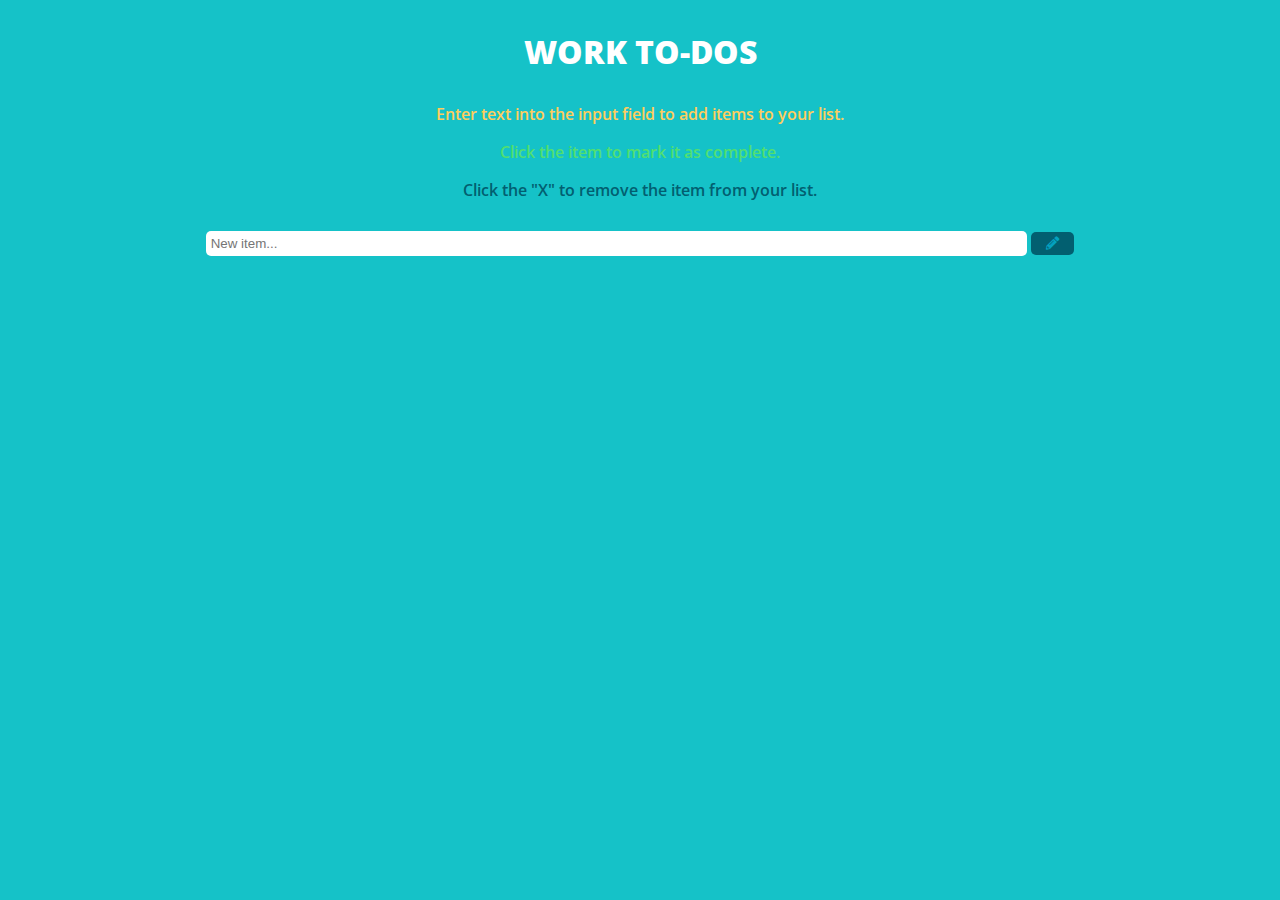
==== JavaScript/simple-apps/to-do-list/index.html @ 8f4af9cc "[to-do-list] add code for index, script and style files" ====
<html>
	<head>
		<title>To Do List</title>

		<link
			href="https://fonts.googleapis.com/css?family=Open+Sans:800"
			rel="stylesheet"
		/>
		<link
			rel="stylesheet"
			href="https://cdnjs.cloudflare.com/ajax/libs/font-awesome/5.15.3/css/all.min.css"
		/>
		<link rel="stylesheet" type="text/css" href="style.css" />
	</head>

	<body>
		<div class="container">
			<div class="row">
				<div class="intro col-12">
					<h1>Work To-Dos</h1>
					<div>
						<div class="border1"></div>
					</div>
				</div>
			</div>

			<div class="row">
				<div class="helpText col-12">
					<p id="first">
						Enter text into the input field to add items to your list.
					</p>
					<p id="second">Click the item to mark it as complete.</p>
					<p id="third">
						Click the "X" to remove the item from your list.
					</p>
				</div>
			</div>

			<div class="row">
				<div class="col-12">
					<input
						id="userInput"
						type="text"
						placeholder="New item..."
						maxlength="27"
					/>
					<button id="enter"><i class="fas fa-pencil-alt"></i></button>
				</div>
			</div>

			<!-- Empty List -->
			<div class="row">
				<div class="listItems col-12">
					<ul class="col-12 offset-0 col-sm-8 offset-sm-2"></ul>
				</div>
			</div>
		</div>
		<script type="text/javascript" src="script.js"></script>
	</body>
</html>
---- JavaScript/simple-apps/to-do-list/style.css ----
body {
	background: #15c2c8;
	text-align: center;
	font-family: 'Open Sans', sans-serif;
}

.intro {
	margin: 30px 0px;
	font-weight: bold;
}

h1 {
	color: #ffffff;
	text-transform: uppercase;
	font-weight: 800;
}

p {
	font-weight: 600;
}

#first {
	margin-top: 10px;
	color: #FFCD5D;
}

#second {
	color: #51DF70;

}

#third {
	color: #025F70;
	margin-bottom: 30px;
}


#enter {
	border: none;
	padding: 5px 15px;
	border-radius: 5px;
	color: #04A1BF;
	background-color: #025F70;
	transition: all 0.75s ease;
	-webkit-transition: all 0.75s ease;
	-moz-transition: all 0.75s ease;
	-ms-transition: all 0.75s ease;
	-o-transition: all 0.75 ease;
	font-weight: normal;
}

#enter:hover {
	background-color: #02798F;
	color: #FFCD5D;
}

ul {
	text-align: left;
	margin-top: 20px;
}


li {
	list-style: none;
	padding: 10px 20px;
	color: #ffffff;
	text-transform: capitalize;
	font-weight: 600;
	border: 2px solid #025f70;
	border-radius: 5px;
	margin-bottom: 10px;
	background: #4EB9CD;
	transition: all 0.75s ease;
	-webkit-transition: all 0.5s ease;
	-moz-transition: all 0.5s ease;
	-ms-transition: all 0.5s ease;
	-o-transition: all 0.5 ease;
}

li:hover {
	background: #76CFE0;
}

li>button {
	font-weight: normal;
	background: none;
	border: none;
	float: right;
	color: #025f70;
	font-weight: 800;
}

input {
	border-radius: 5px;
	min-width: 65%;
	padding: 5px;
	border: none;
}


.done {
	background: #51DF70 !important;
	color: #00891E;
}

.delete {
	display: none;
}
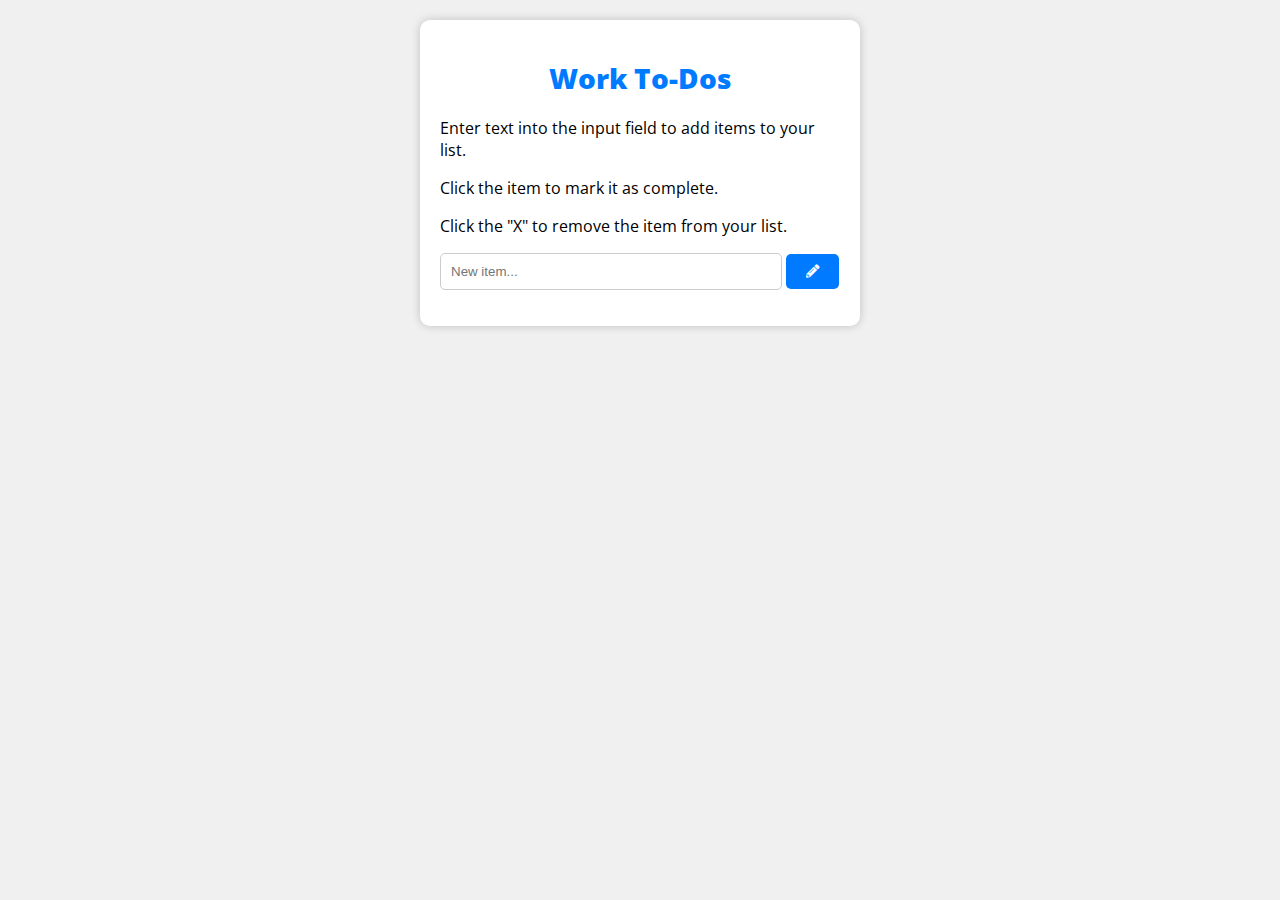
==== commit 4a7bf0f0: "change styling, make delete button work and an svg icon" ====
--- a/JavaScript/simple-apps/to-do-list/index.html
+++ b/JavaScript/simple-apps/to-do-list/index.html
@@ -1,7 +1,7 @@
+<!DOCTYPE html>
 <html>
 	<head>
 		<title>To Do List</title>
-
 		<link
 			href="https://fonts.googleapis.com/css?family=Open+Sans:800"
 			rel="stylesheet"
@@ -11,8 +11,10 @@
 			href="https://cdnjs.cloudflare.com/ajax/libs/font-awesome/5.15.3/css/all.min.css"
 		/>
 		<link rel="stylesheet" type="text/css" href="style.css" />
+
+		<!-- Include an SVG for the tab -->
+		<link rel="icon" href="icon.svg" type="image/svg+xml" />
 	</head>
-
 	<body>
 		<div class="container">
 			<div class="row">
--- a/JavaScript/simple-apps/to-do-list/style.css
+++ b/JavaScript/simple-apps/to-do-list/style.css
@@ -1,108 +1,83 @@
+/* Body background color and font styling */
 body {
-	background: #15c2c8;
-	text-align: center;
+	background-color: #f0f0f0;
 	font-family: 'Open Sans', sans-serif;
+	margin: 0;
+	padding: 0;
 }
 
-.intro {
-	margin: 30px 0px;
-	font-weight: bold;
+/* Container style */
+.container {
+	max-width: 400px;
+	margin: 20px auto;
+	padding: 20px;
+	background-color: #fff;
+	box-shadow: 0 0 10px rgba(0, 0, 0, 0.2);
+	border-radius: 10px;
 }
 
+/* Header style */
 h1 {
-	color: #ffffff;
-	text-transform: uppercase;
+	font-size: 28px;
 	font-weight: 800;
+	text-align: center;
+	margin-bottom: 20px;
+	color: #007BFF;
 }
 
-p {
-	font-weight: 600;
+/* Input and button style */
+input[type="text"] {
+	width: 80%;
+	padding: 10px;
+	border: 1px solid #ccc;
+	border-radius: 5px;
 }
 
-#first {
-	margin-top: 10px;
-	color: #FFCD5D;
+button#enter {
+	padding: 10px 20px;
+	background-color: #007BFF;
+	color: #fff;
+	border: none;
+	border-radius: 5px;
+	cursor: pointer;
 }
 
-#second {
-	color: #51DF70;
-
+button#enter:hover {
+	background-color: #0056b3;
 }
 
-#third {
-	color: #025F70;
-	margin-bottom: 30px;
+/* List item style */
+ul {
+	list-style-type: none;
+	padding: 0;
 }
 
-
-#enter {
-	border: none;
-	padding: 5px 15px;
+li {
+	background-color: #f7f7f7;
+	padding: 10px;
+	margin: 5px 0;
+	border: 1px solid #ddd;
 	border-radius: 5px;
-	color: #04A1BF;
-	background-color: #025F70;
-	transition: all 0.75s ease;
-	-webkit-transition: all 0.75s ease;
-	-moz-transition: all 0.75s ease;
-	-ms-transition: all 0.75s ease;
-	-o-transition: all 0.75 ease;
-	font-weight: normal;
+	display: flex;
+	justify-content: space-between;
+	align-items: center;
 }
 
-#enter:hover {
-	background-color: #02798F;
-	color: #FFCD5D;
+/* Completed item style */
+li.done {
+	background-color: #c1f0c1;
+	text-decoration: line-through;
 }
 
-ul {
-	text-align: left;
-	margin-top: 20px;
+/* Delete button style */
+button {
+	background-color: #ff6b6b;
+	color: #fff;
+	border: none;
+	border-radius: 50%;
+	cursor: pointer;
 }
 
-
-li {
-	list-style: none;
-	padding: 10px 20px;
-	color: #ffffff;
-	text-transform: capitalize;
-	font-weight: 600;
-	border: 2px solid #025f70;
-	border-radius: 5px;
-	margin-bottom: 10px;
-	background: #4EB9CD;
-	transition: all 0.75s ease;
-	-webkit-transition: all 0.5s ease;
-	-moz-transition: all 0.5s ease;
-	-ms-transition: all 0.5s ease;
-	-o-transition: all 0.5 ease;
-}
-
-li:hover {
-	background: #76CFE0;
-}
-
-li>button {
-	font-weight: normal;
-	background: none;
-	border: none;
-	float: right;
-	color: #025f70;
-	font-weight: 800;
-}
-
-input {
-	border-radius: 5px;
-	min-width: 65%;
-	padding: 5px;
-	border: none;
-}
-
-
-.done {
-	background: #51DF70 !important;
-	color: #00891E;
-}
-
-.delete {
-	display: none;
+button:hover {
+	background-color: #d9534f;
 }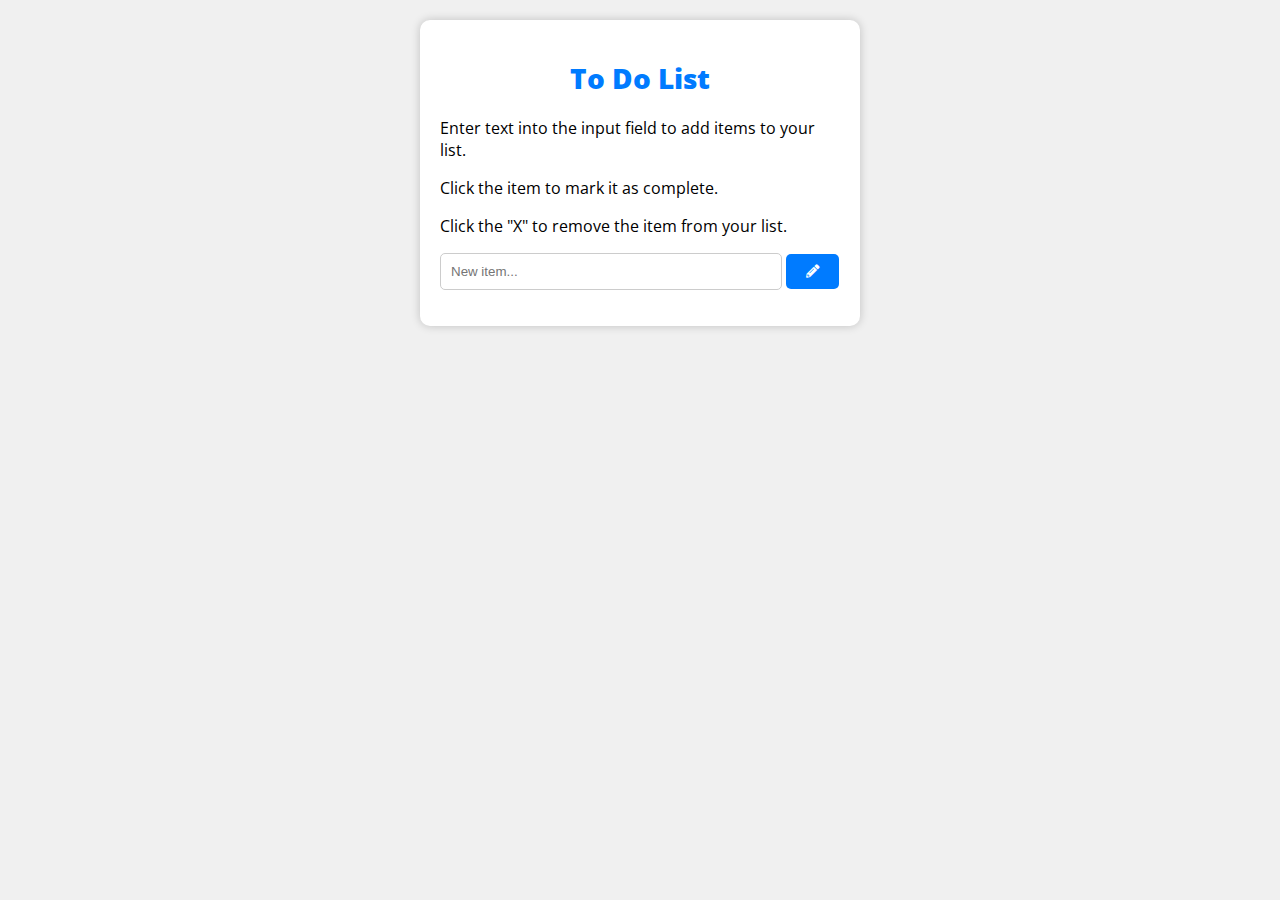
==== commit 97fa9542: "change title from Work To Dos to To Do List" ====
--- a/JavaScript/simple-apps/to-do-list/index.html
+++ b/JavaScript/simple-apps/to-do-list/index.html
@@ -19,7 +19,7 @@
 		<div class="container">
 			<div class="row">
 				<div class="intro col-12">
-					<h1>Work To-Dos</h1>
+					<h1>To Do List</h1>
 					<div>
 						<div class="border1"></div>
 					</div>
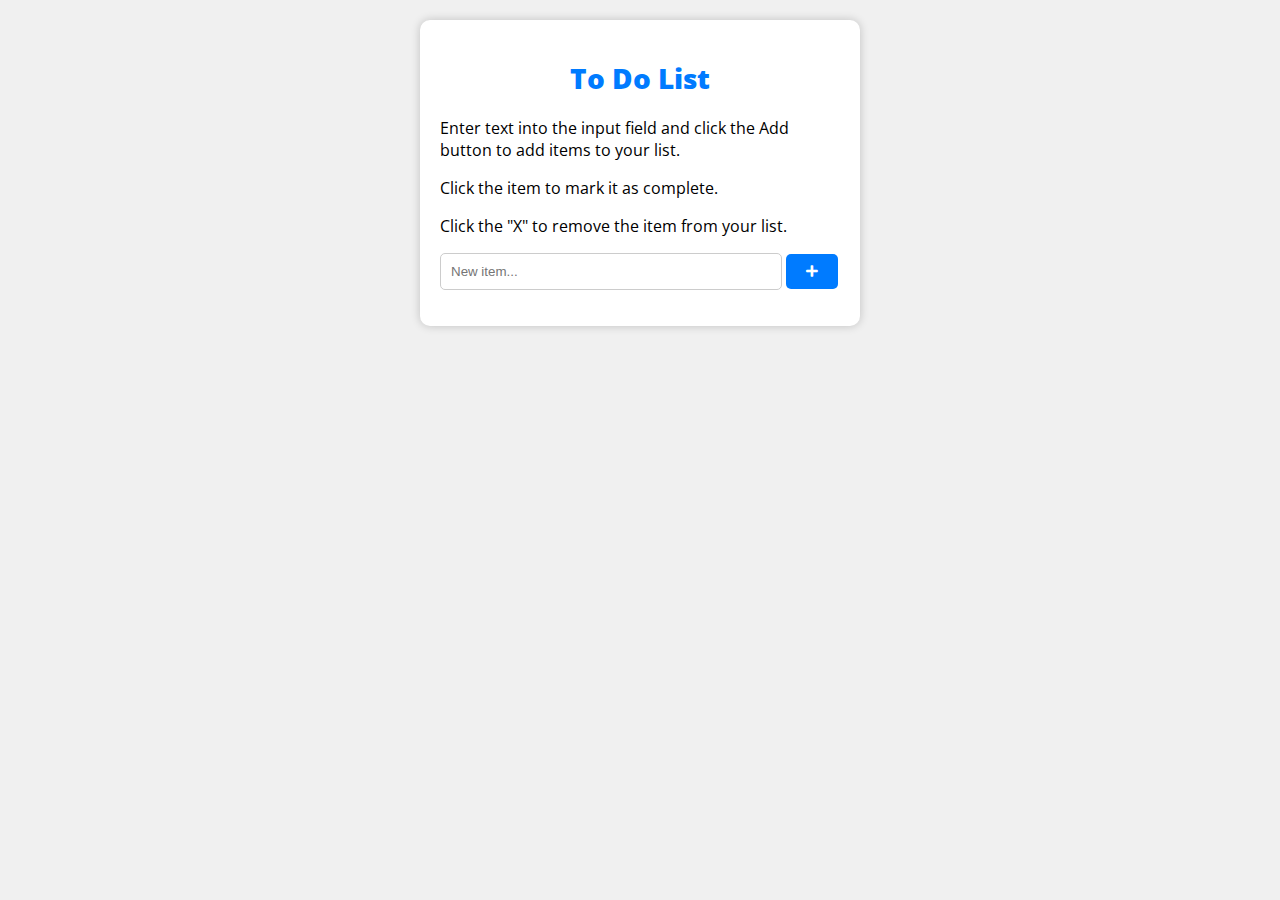
==== commit 6ea5b37b: "change fa icon and a bit of text" ====
--- a/JavaScript/simple-apps/to-do-list/index.html
+++ b/JavaScript/simple-apps/to-do-list/index.html
@@ -29,7 +29,8 @@
 			<div class="row">
 				<div class="helpText col-12">
 					<p id="first">
-						Enter text into the input field to add items to your list.
+						Enter text into the input field and click the Add button to
+						add items to your list.
 					</p>
 					<p id="second">Click the item to mark it as complete.</p>
 					<p id="third">
@@ -46,7 +47,7 @@
 						placeholder="New item..."
 						maxlength="27"
 					/>
-					<button id="enter"><i class="fas fa-pencil-alt"></i></button>
+					<button id="enter"><i class="fas fa-plus"></i></button>
 				</div>
 			</div>
 
